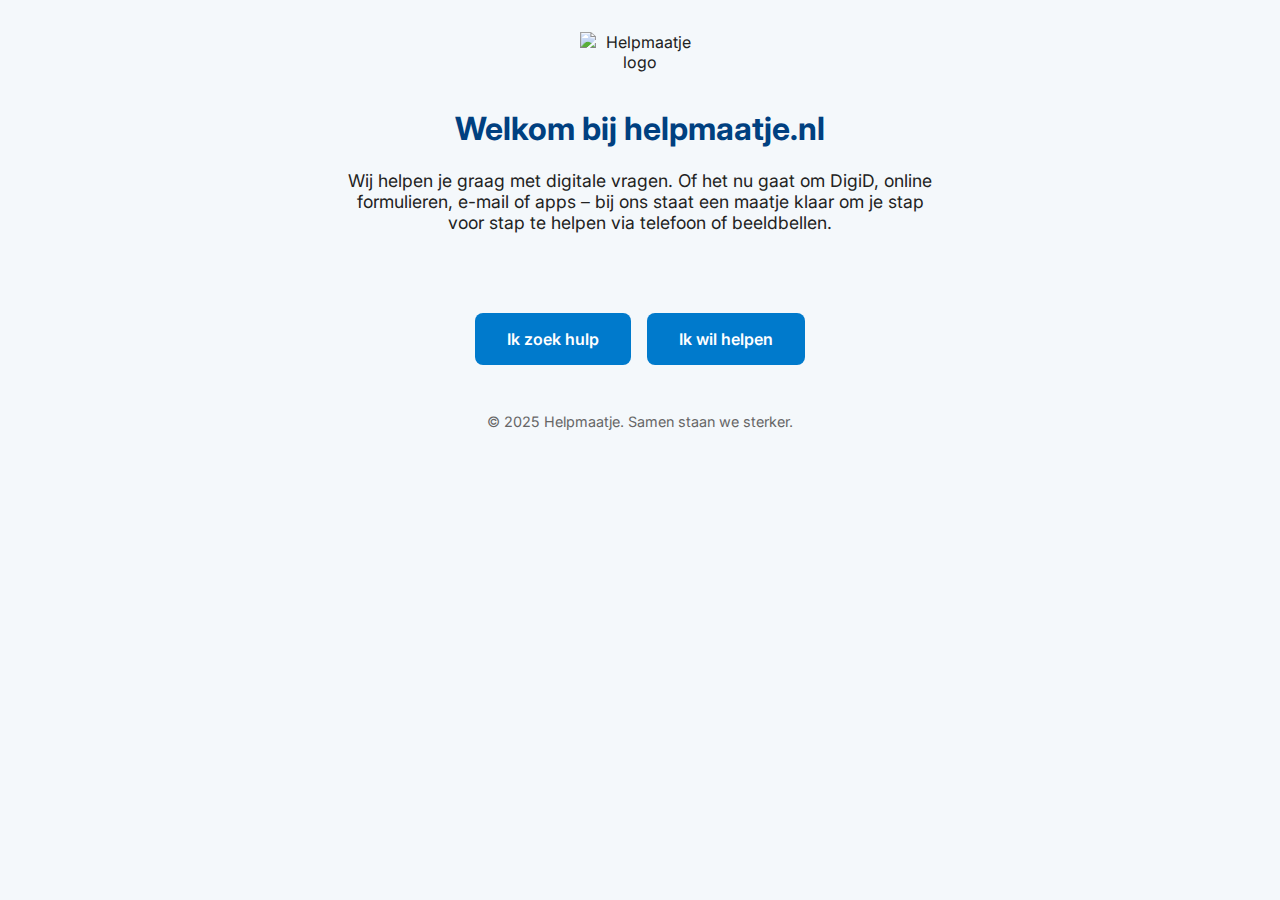
==== index.html @ 408fde21 "Create index.html" ====
<!DOCTYPE html>
<html lang="nl">
<head>
  <meta charset="UTF-8">
  <meta name="viewport" content="width=device-width, initial-scale=1.0">
  <title>Helpmaatje</title>
  <link href="https://fonts.googleapis.com/css2?family=Inter:wght@400;600&display=swap" rel="stylesheet">
  <style>
    body {
      margin: 0;
      font-family: 'Inter', sans-serif;
      background-color: #f4f8fb;
      color: #222;
      display: flex;
      flex-direction: column;
      align-items: center;
      padding: 2rem;
    }
    header {
      text-align: center;
      margin-bottom: 2rem;
    }
    header img {
      max-width: 120px;
      margin-bottom: 1rem;
    }
    h1 {
      font-size: 2rem;
      color: #004080;
    }
    p {
      max-width: 600px;
      font-size: 1.1rem;
      margin: 1rem auto;
    }
    .buttons {
      display: flex;
      gap: 1rem;
      margin-top: 2rem;
      flex-wrap: wrap;
      justify-content: center;
    }
    .buttons a {
      background-color: #007acc;
      color: white;
      padding: 1rem 2rem;
      border-radius: 8px;
      text-decoration: none;
      font-weight: 600;
      transition: background-color 0.3s;
    }
    .buttons a:hover {
      background-color: #005fa3;
    }
    footer {
      margin-top: 3rem;
      font-size: 0.9rem;
      color: #666;
    }
  </style>
</head>
<body>
  <header>
    <img src="logo.png" alt="Helpmaatje logo">
    <h1>Welkom bij helpmaatje.nl</h1>
    <p>Wij helpen je graag met digitale vragen. Of het nu gaat om DigiD, online formulieren, e-mail of apps – bij ons staat een maatje klaar om je stap voor stap te helpen via telefoon of beeldbellen.</p>
  </header>
  <div class="buttons">
    <a href="#">Ik zoek hulp</a>
    <a href="#">Ik wil helpen</a>
  </div>
  <footer>
    &copy; 2025 Helpmaatje. Samen staan we sterker.
  </footer>
</body>
</html>
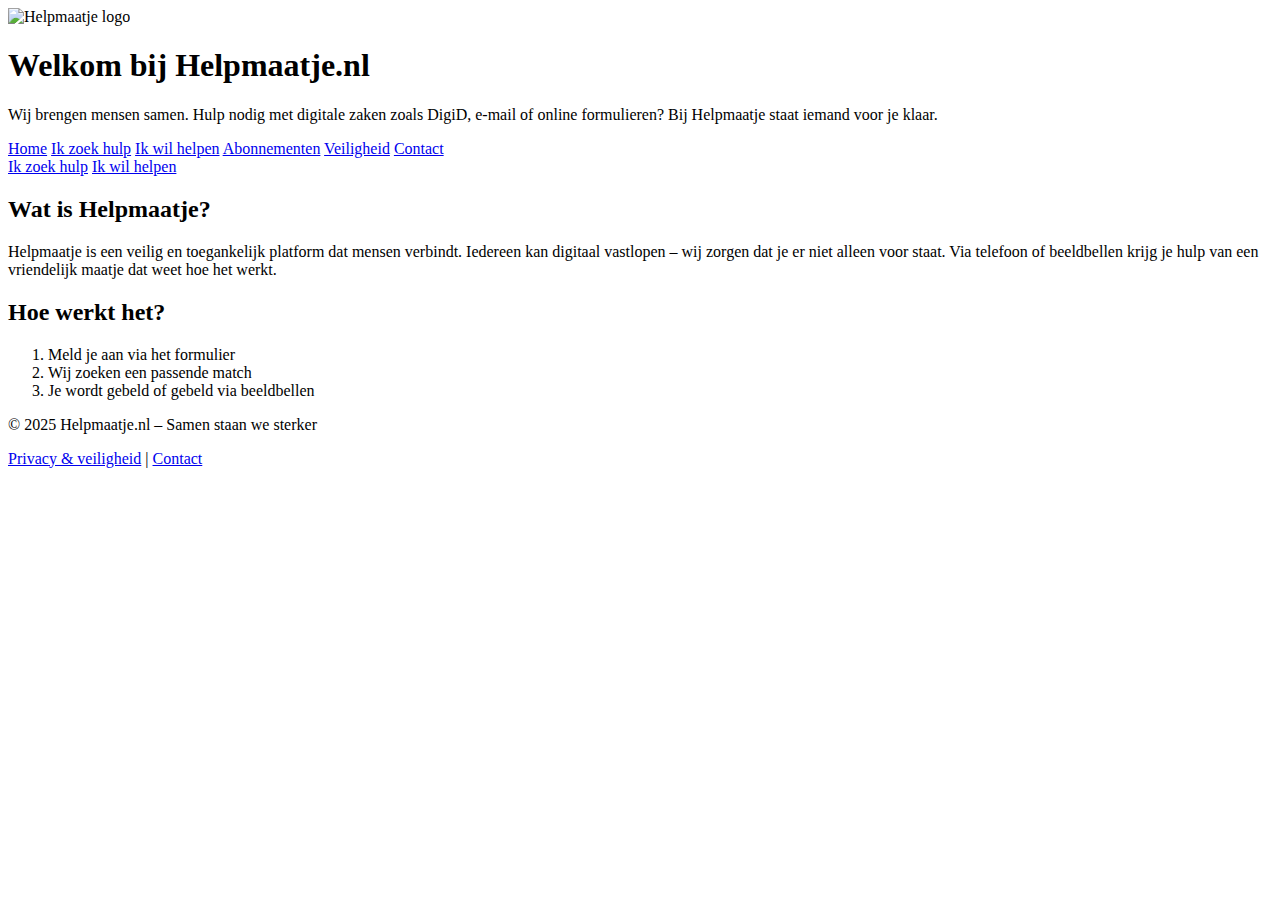
==== commit 8c0d3f2b: "Update index.html" ====
--- a/index.html
+++ b/index.html
@@ -3,74 +3,46 @@
 <head>
   <meta charset="UTF-8">
   <meta name="viewport" content="width=device-width, initial-scale=1.0">
-  <title>Helpmaatje</title>
-  <link href="https://fonts.googleapis.com/css2?family=Inter:wght@400;600&display=swap" rel="stylesheet">
-  <style>
-    body {
-      margin: 0;
-      font-family: 'Inter', sans-serif;
-      background-color: #f4f8fb;
-      color: #222;
-      display: flex;
-      flex-direction: column;
-      align-items: center;
-      padding: 2rem;
-    }
-    header {
-      text-align: center;
-      margin-bottom: 2rem;
-    }
-    header img {
-      max-width: 120px;
-      margin-bottom: 1rem;
-    }
-    h1 {
-      font-size: 2rem;
-      color: #004080;
-    }
-    p {
-      max-width: 600px;
-      font-size: 1.1rem;
-      margin: 1rem auto;
-    }
-    .buttons {
-      display: flex;
-      gap: 1rem;
-      margin-top: 2rem;
-      flex-wrap: wrap;
-      justify-content: center;
-    }
-    .buttons a {
-      background-color: #007acc;
-      color: white;
-      padding: 1rem 2rem;
-      border-radius: 8px;
-      text-decoration: none;
-      font-weight: 600;
-      transition: background-color 0.3s;
-    }
-    .buttons a:hover {
-      background-color: #005fa3;
-    }
-    footer {
-      margin-top: 3rem;
-      font-size: 0.9rem;
-      color: #666;
-    }
-  </style>
+  <title>Helpmaatje.nl</title>
+  <link rel="stylesheet" href="assets/style.css">
 </head>
 <body>
   <header>
-    <img src="logo.png" alt="Helpmaatje logo">
-    <h1>Welkom bij helpmaatje.nl</h1>
-    <p>Wij helpen je graag met digitale vragen. Of het nu gaat om DigiD, online formulieren, e-mail of apps – bij ons staat een maatje klaar om je stap voor stap te helpen via telefoon of beeldbellen.</p>
+    <img src="assets/logo.png" alt="Helpmaatje logo" class="logo">
+    <h1>Welkom bij Helpmaatje.nl</h1>
+    <p>Wij brengen mensen samen. Hulp nodig met digitale zaken zoals DigiD, e-mail of online formulieren? Bij Helpmaatje staat iemand voor je klaar.</p>
+    <nav>
+      <a href="index.html">Home</a>
+      <a href="hulp.html">Ik zoek hulp</a>
+      <a href="maatje-worden.html">Ik wil helpen</a>
+      <a href="abonnementen.html">Abonnementen</a>
+      <a href="veiligheid.html">Veiligheid</a>
+      <a href="contact.html">Contact</a>
+    </nav>
   </header>
-  <div class="buttons">
-    <a href="#">Ik zoek hulp</a>
-    <a href="#">Ik wil helpen</a>
-  </div>
+
+  <main>
+    <section class="cta">
+      <a class="button" href="hulp.html">Ik zoek hulp</a>
+      <a class="button" href="maatje-worden.html">Ik wil helpen</a>
+    </section>
+
+    <section class="info">
+      <h2>Wat is Helpmaatje?</h2>
+      <p>Helpmaatje is een veilig en toegankelijk platform dat mensen verbindt. Iedereen kan digitaal vastlopen – wij zorgen dat je er niet alleen voor staat. Via telefoon of beeldbellen krijg je hulp van een vriendelijk maatje dat weet hoe het werkt.</p>
+
+      <h2>Hoe werkt het?</h2>
+      <ol>
+        <li>Meld je aan via het formulier</li>
+        <li>Wij zoeken een passende match</li>
+        <li>Je wordt gebeld of gebeld via beeldbellen</li>
+      </ol>
+    </section>
+  </main>
+
   <footer>
-    &copy; 2025 Helpmaatje. Samen staan we sterker.
+    <p>&copy; 2025 Helpmaatje.nl – Samen staan we sterker</p>
+    <p><a href="veiligheid.html">Privacy & veiligheid</a> | <a href="contact.html">Contact</a></p>
   </footer>
 </body>
 </html>
--- a/assets/style.css
+++ b/assets/style.css
@@ -0,0 +1 @@
+
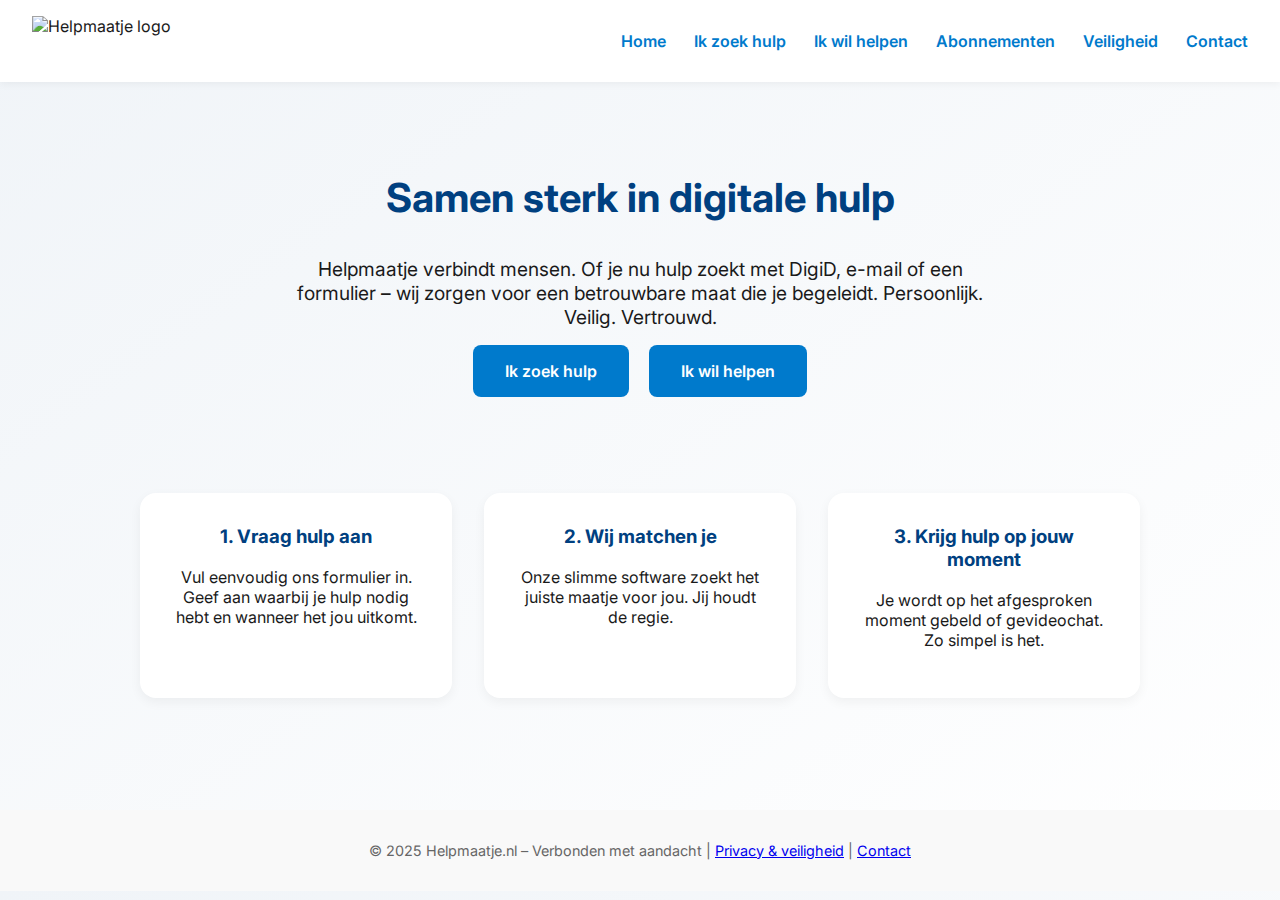
==== commit 52d8befd: "Update index.html" ====
--- a/index.html
+++ b/index.html
@@ -4,13 +4,104 @@
   <meta charset="UTF-8">
   <meta name="viewport" content="width=device-width, initial-scale=1.0">
   <title>Helpmaatje.nl</title>
+  <link href="https://fonts.googleapis.com/css2?family=Inter:wght@400;600&display=swap" rel="stylesheet">
   <link rel="stylesheet" href="assets/style.css">
+  <style>
+    body {
+      margin: 0;
+      font-family: 'Inter', sans-serif;
+      background: linear-gradient(to bottom right, #f0f4f8, #ffffff);
+      color: #1a1a1a;
+    }
+    header {
+      display: flex;
+      justify-content: space-between;
+      align-items: center;
+      padding: 1rem 2rem;
+      background-color: #ffffff;
+      box-shadow: 0 2px 8px rgba(0, 0, 0, 0.05);
+    }
+    .logo {
+      height: 50px;
+    }
+    nav a {
+      margin-left: 1.5rem;
+      text-decoration: none;
+      font-weight: 600;
+      color: #007acc;
+      transition: color 0.3s;
+    }
+    nav a:hover {
+      color: #004c99;
+    }
+    .hero {
+      display: flex;
+      flex-direction: column;
+      align-items: center;
+      justify-content: center;
+      padding: 4rem 2rem;
+      text-align: center;
+    }
+    .hero h1 {
+      font-size: 2.5rem;
+      color: #004080;
+      margin-bottom: 1rem;
+    }
+    .hero p {
+      font-size: 1.2rem;
+      max-width: 700px;
+      margin-bottom: 2rem;
+    }
+    .hero .cta-buttons a {
+      background-color: #007acc;
+      color: white;
+      padding: 1rem 2rem;
+      border-radius: 8px;
+      text-decoration: none;
+      font-weight: 600;
+      margin: 0.5rem;
+      transition: background-color 0.3s;
+    }
+    .hero .cta-buttons a:hover {
+      background-color: #005fa3;
+    }
+    .steps {
+      display: grid;
+      grid-template-columns: repeat(auto-fit, minmax(250px, 1fr));
+      gap: 2rem;
+      padding: 3rem 2rem;
+      max-width: 1000px;
+      margin: 0 auto;
+    }
+    .step {
+      background-color: #ffffff;
+      padding: 2rem;
+      border-radius: 1rem;
+      box-shadow: 0 4px 12px rgba(0,0,0,0.05);
+      text-align: center;
+    }
+    .step h3 {
+      margin-top: 0;
+      color: #004080;
+    }
+    footer {
+      text-align: center;
+      padding: 2rem;
+      font-size: 0.9rem;
+      color: #666;
+      background-color: #f9f9f9;
+      margin-top: 4rem;
+    }
+    .language-switcher {
+      position: absolute;
+      top: 1rem;
+      right: 2rem;
+    }
+  </style>
 </head>
 <body>
   <header>
     <img src="assets/logo.png" alt="Helpmaatje logo" class="logo">
-    <h1>Welkom bij Helpmaatje.nl</h1>
-    <p>Wij brengen mensen samen. Hulp nodig met digitale zaken zoals DigiD, e-mail of online formulieren? Bij Helpmaatje staat iemand voor je klaar.</p>
     <nav>
       <a href="index.html">Home</a>
       <a href="hulp.html">Ik zoek hulp</a>
@@ -21,28 +112,32 @@
     </nav>
   </header>
 
-  <main>
-    <section class="cta">
-      <a class="button" href="hulp.html">Ik zoek hulp</a>
-      <a class="button" href="maatje-worden.html">Ik wil helpen</a>
-    </section>
+  <section class="hero">
+    <h1>Samen sterk in digitale hulp</h1>
+    <p>Helpmaatje verbindt mensen. Of je nu hulp zoekt met DigiD, e-mail of een formulier – wij zorgen voor een betrouwbare maat die je begeleidt. Persoonlijk. Veilig. Vertrouwd.</p>
+    <div class="cta-buttons">
+      <a href="hulp.html">Ik zoek hulp</a>
+      <a href="maatje-worden.html">Ik wil helpen</a>
+    </div>
+  </section>
 
-    <section class="info">
-      <h2>Wat is Helpmaatje?</h2>
-      <p>Helpmaatje is een veilig en toegankelijk platform dat mensen verbindt. Iedereen kan digitaal vastlopen – wij zorgen dat je er niet alleen voor staat. Via telefoon of beeldbellen krijg je hulp van een vriendelijk maatje dat weet hoe het werkt.</p>
-
-      <h2>Hoe werkt het?</h2>
-      <ol>
-        <li>Meld je aan via het formulier</li>
-        <li>Wij zoeken een passende match</li>
-        <li>Je wordt gebeld of gebeld via beeldbellen</li>
-      </ol>
-    </section>
-  </main>
+  <section class="steps">
+    <div class="step">
+      <h3>1. Vraag hulp aan</h3>
+      <p>Vul eenvoudig ons formulier in. Geef aan waarbij je hulp nodig hebt en wanneer het jou uitkomt.</p>
+    </div>
+    <div class="step">
+      <h3>2. Wij matchen je</h3>
+      <p>Onze slimme software zoekt het juiste maatje voor jou. Jij houdt de regie.</p>
+    </div>
+    <div class="step">
+      <h3>3. Krijg hulp op jouw moment</h3>
+      <p>Je wordt op het afgesproken moment gebeld of gevideochat. Zo simpel is het.</p>
+    </div>
+  </section>
 
   <footer>
-    <p>&copy; 2025 Helpmaatje.nl – Samen staan we sterker</p>
-    <p><a href="veiligheid.html">Privacy & veiligheid</a> | <a href="contact.html">Contact</a></p>
+    &copy; 2025 Helpmaatje.nl – Verbonden met aandacht | <a href="veiligheid.html">Privacy & veiligheid</a> | <a href="contact.html">Contact</a>
   </footer>
 </body>
 </html>
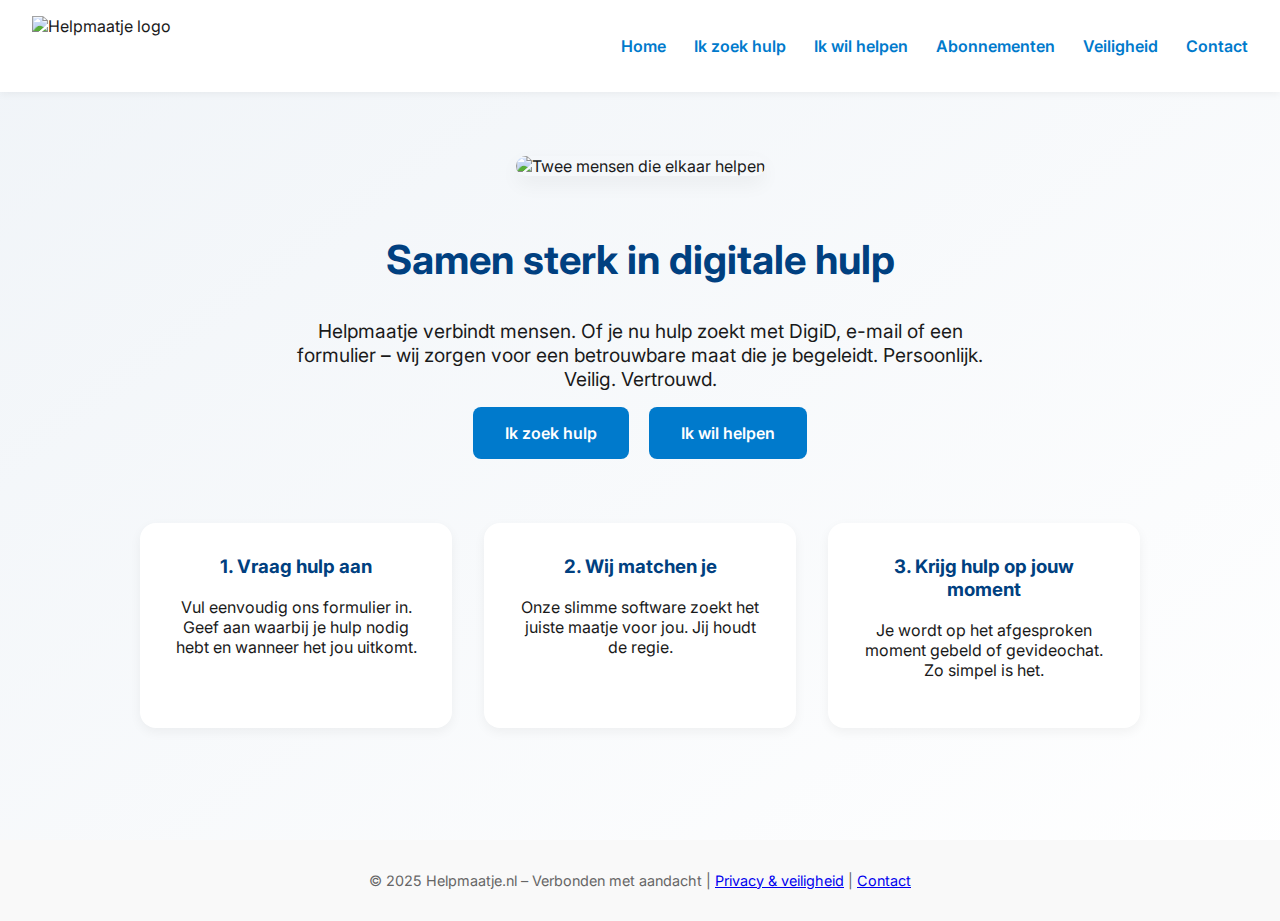
==== commit 539bb632: "Update index.html" ====
--- a/index.html
+++ b/index.html
@@ -22,7 +22,7 @@
       box-shadow: 0 2px 8px rgba(0, 0, 0, 0.05);
     }
     .logo {
-      height: 50px;
+      height: 60px;
     }
     nav a {
       margin-left: 1.5rem;
@@ -39,8 +39,14 @@
       flex-direction: column;
       align-items: center;
       justify-content: center;
-      padding: 4rem 2rem;
+      padding: 4rem 2rem 2rem;
       text-align: center;
+    }
+    .hero img.hero-image {
+      max-width: 100%;
+      border-radius: 12px;
+      margin-bottom: 2rem;
+      box-shadow: 0 8px 20px rgba(0,0,0,0.05);
     }
     .hero h1 {
       font-size: 2.5rem;
@@ -113,6 +119,7 @@
   </header>
 
   <section class="hero">
+    <img src="assets/samen-helpen.jpg" alt="Twee mensen die elkaar helpen" class="hero-image">
     <h1>Samen sterk in digitale hulp</h1>
     <p>Helpmaatje verbindt mensen. Of je nu hulp zoekt met DigiD, e-mail of een formulier – wij zorgen voor een betrouwbare maat die je begeleidt. Persoonlijk. Veilig. Vertrouwd.</p>
     <div class="cta-buttons">
